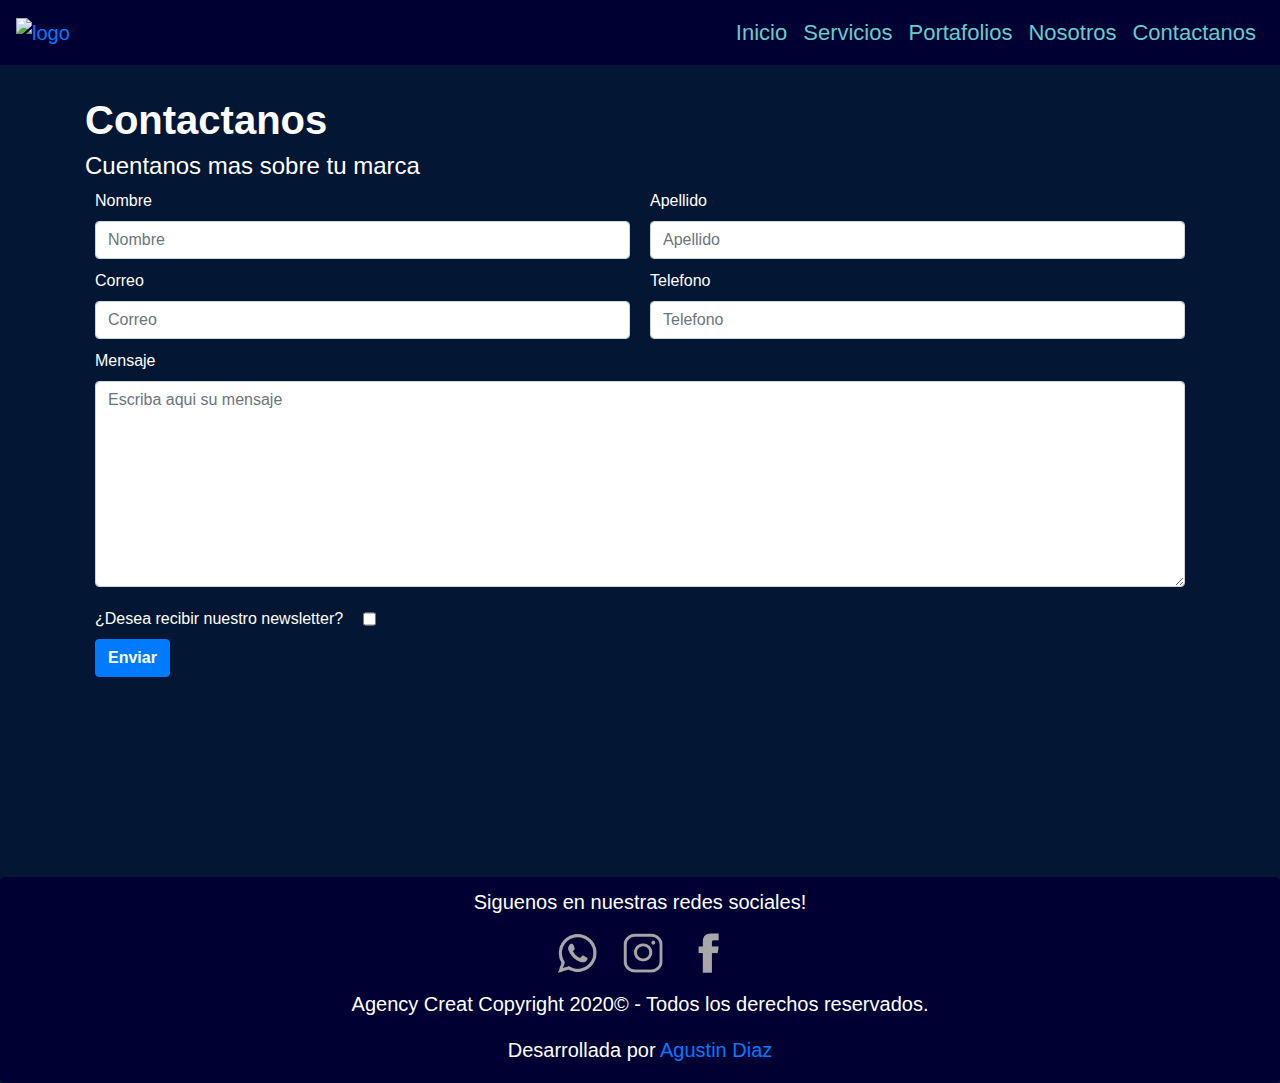
==== contactanos.html @ c566395a "Se modifico el footer" ====
<!DOCTYPE html>
<html lang="en">
<head>
    <meta charset="UTF-8">
    <meta name="viewport" content="width=device-width, initial-scale=1.0">
    <meta name="description"content="Somos la agencia creativa que te acompañará e impulsará en la creación, posicionamiento y crecimiento de tu marca">
    <meta name="keywords" content="Web,sistema,app,posicionamiento,diseño,seo,sem,pagina,identidad,logo,colores,publicidad,online">
    <title>Agency Creat: Contactanos</title>
    <!-- Fuente -->
    <link href="https://fonts.googleapis.com/css2?family=Ramabhadra&display=swap" rel="stylesheet">
    <link href="https://fonts.googleapis.com/css2?family=DM+Sans&display=swap" rel="stylesheet">
    <link href="https://fonts.googleapis.com/css2?family=Oxygen&display=swap" rel="stylesheet">
    <!-- CSS -->
    <link rel="stylesheet" href="https://stackpath.bootstrapcdn.com/bootstrap/4.5.2/css/bootstrap.min.css" integrity="sha384-JcKb8q3iqJ61gNV9KGb8thSsNjpSL0n8PARn9HuZOnIxN0hoP+VmmDGMN5t9UJ0Z" crossorigin="anonymous">
    <link rel="stylesheet" href="css/estilo.css">
    <!-- JS -->
    <script src="https://ajax.googleapis.com/ajax/libs/jquery/3.5.1/jquery.min.js"></script>
    <script src="https://cdnjs.cloudflare.com/ajax/libs/popper.js/1.16.0/umd/popper.min.js"></script>
    <script src="https://maxcdn.bootstrapcdn.com/bootstrap/4.5.2/js/bootstrap.min.js"></script>
</head>
    <body>
    <header>
        <nav class="navbar navbar-expand-md bg-primary navbar-dark " id="menu">
            <div class="navbar-brand">
                <a href="index.html"> <img class="logo" src="images/logo2.jpeg" alt="logo"></a>
            </div>
            <button class="navbar-toggler" type="button" data-toggle="collapse" data-target="#collapsibleNavbar">
                <span class="navbar-toggler-icon"></span>
              </button>
        <div class="collapse navbar-collapse nav justify-content-end" id="collapsibleNavbar">
            <ul class="navbar-nav">
                <li class="nav-item">
                    <a class="nav-link" href="index.html">Inicio</a>
                </li>
                <li class="nav-item">
                    <a class="nav-link" href="servicios.html">Servicios</a>
                </li>   
                <li class="nav-item">
                    <a class="nav-link" href="portafolios.html">Portafolios</a>
                </li>
                <li class="nav-item">
                    <a class="nav-link" href="nosotros.html">Nosotros</a>
                </li>
                <li class="nav-item">
                    <a class="nav-link" href="contactanos.html">Contactanos</a>
                </li>
             </ul>
        </div>
        </nav>
    </header>
<div class="container-fluid" id="contactanos">
    <div class="container">
        <h1 class="titulos"> Contactanos</h1>  
        <h2 class="contact">Cuentanos mas sobre tu marca</h2>
         <form class="container" id="contactForm">
             <div class="row">
                 <div class="col">
                     <div class="form-row">
                    <label for="nombre" >Nombre</label>
                    </div>
                    <div class="form-row">
                    <input class="form-control" type="text" name="nombre:" placeholder="Nombre" required/>
                    </div>
                </div>
                <div class="col">
                    <div class="form-row">
                    <label for="apellido">Apellido</label>
                    </div>
                    <div class="form-row">
                    <input class="form-control" type="text" name="apellido:"placeholder="Apellido" required/>
                    </div>
                </div>
            </div>
            <div class="row" id="rowEmail">
                <div class="col">
                    <div class="form-row">
                   <label for="correo" >Correo</label>
                   </div>
                   <div class="form-row">
                   <input class="form-control" type="email" name="Correo:" placeholder="Correo" required/>
                   </div>
               </div>
               <div class="col">
                   <div class="form-row">
                   <label for="telefono">Telefono</label>
                   </div>
                   <div class="form-row">
                   <input class="form-control" type="number" name="telefono:"placeholder="Telefono" required/>
                   </div>
               </div>
           </div>

            <div class="form-row" id="rowMes">
                <label for="consulta" style="display:block">Mensaje</label>
            </div>
            <div class="form-row">
                <textarea class="form-control" name="consulta" cols="" rows="8" id="consulta"placeholder= "Escriba aqui su mensaje" required></textarea>
            </div>

            <div class="form-row">
                <label class="newsletter" for="newsletter">¿Desea recibir nuestro newsletter?</label>
                <input class="checkBox" type="checkbox" name="newsletter"value="1"  > 
            </div>
            <div class="form-row">
            <div class="formSend">
                <input class="btn btn-primary font-weight-bold" type="submit" value="Enviar">
            </div>
            </div>
        </form>
    </div>
</div>
<footer>
    <div class="jumbotron" id="pieDePagina"> 
        <p class="text-white text-center">Siguenos en nuestras redes sociales!</p>
        <ul class="redes_footer text-center">
            <li>
                <a href="https://www.google.com.ar" target="_blank"> <img class="red1" src="[data-uri]" alt="logo-whatsapp"></a>
            </li>
            <li>
                <a href="https://www.instagram.com/agencycreat"target="_blank"> <img class="red2" src="[data-uri]" alt="logo-instagram"></a>
            </li>
            <li>
                <a href="https://www.facebook.com/" target="_blank"><img class="red3" src="[data-uri]" alt="logo-facebook"> </a>
            </li>
        </ul>     
        <p class="text-center text-white">  Agency Creat Copyright 2020© - Todos los derechos reservados.</p>
        <p class="text-center text-white"> Desarrollada por <a href="https://www.linkedin.com/in/agusjd92">Agustin Diaz</a></p> 
    </div>
</footer> 
   
</body>





</html>
---- css/estilo.css ----
#menu{font-size:22px;font-family:"Hind Madurai",sans-serif}.tituloPrincipal{font-family:"Hind Madurai",sans-serif;font-size:3rem}.titulos{font-family:"Hind Madurai",sans-serif;padding-top:6rem;font-weight:bolder}.titulos_index{font-weight:bolder;font-family:"Hind Madurai",sans-serif;padding-top:3rem}.contact{font-family:"Hind Madurai",sans-serif;font-size:1.5rem}.parrafos{font-family:"Hind Madurai",sans-serif;font-size:1.52rem;margin-top:50px}#pieDePagina{font-size:20px;font-family:"Hind Madurai",sans-serif}#tabla{font-family:"Hind Madurai",sans-serif}form{font-family:"Hind Madurai",sans-serif}#menu{background-color:#000033 !important}.navbar-dark .navbar-nav .nav-link{color:#66cccc}body{background-color:#031634}#pieDePagina{background-color:#000033}.tituloPrincipal{color:#fff}.titulos{color:#fff}.titulos_index{color:#fff}.contact{color:#fff}.parrafos{color:#fff}th{color:#33b5cc}td{color:#fff}form{color:#fff}.logo{width:120px}#menu{width:100%;position:fixed;z-index:3}#banner{max-height:100%;max-width:100%;min-width:100%;padding-top:0px;background-size:cover;position:relative;z-index:2;margin-top:50px}.tituloPrincipal{margin-top:50px}#boxWeb{margin-top:50px;margin-bottom:100px}#boxWeb #imgWeb{width:400px}#boxWeb #imgPos{width:380px;height:320px}#boxWeb #imgDis{width:400px}#pieDePagina{width:100%;position:absolute;height:auto;margin-bottom:0px;padding-top:10px;padding-bottom:2px}.red1{width:40px;margin-right:20px;margin-bottom:0px;margin-left:25px}.red2{width:40px;margin-right:20px;margin-bottom:0px}.red3{width:40px;margin-right:20px;margin-bottom:0px}#tabla{margin-bottom:100px;font-size:20px;margin-top:100px}.imagen1,.imagen2,.imagen3,.imagen4,.imagen5,.imagen6{width:380px;height:250px}.line2{margin-bottom:40px}.imgNosotros1,.imgNosotros2{width:250px;height:300px;background-color:#47cdd6;margin-bottom:50px}.nosotros{margin-bottom:100px}#contactanos{background-image:url(../images/contactanos.png);background-size:cover;padding-bottom:200px}#rowEmail{margin-top:10px}#rowMes{margin-top:10px}.checkBox{margin-left:20px;margin-bottom:8px;margin-top:20px}.newsletter{margin-top:20px}ul{list-style:none}.redes_footer li{display:inline}*{margin:0;padding:0}
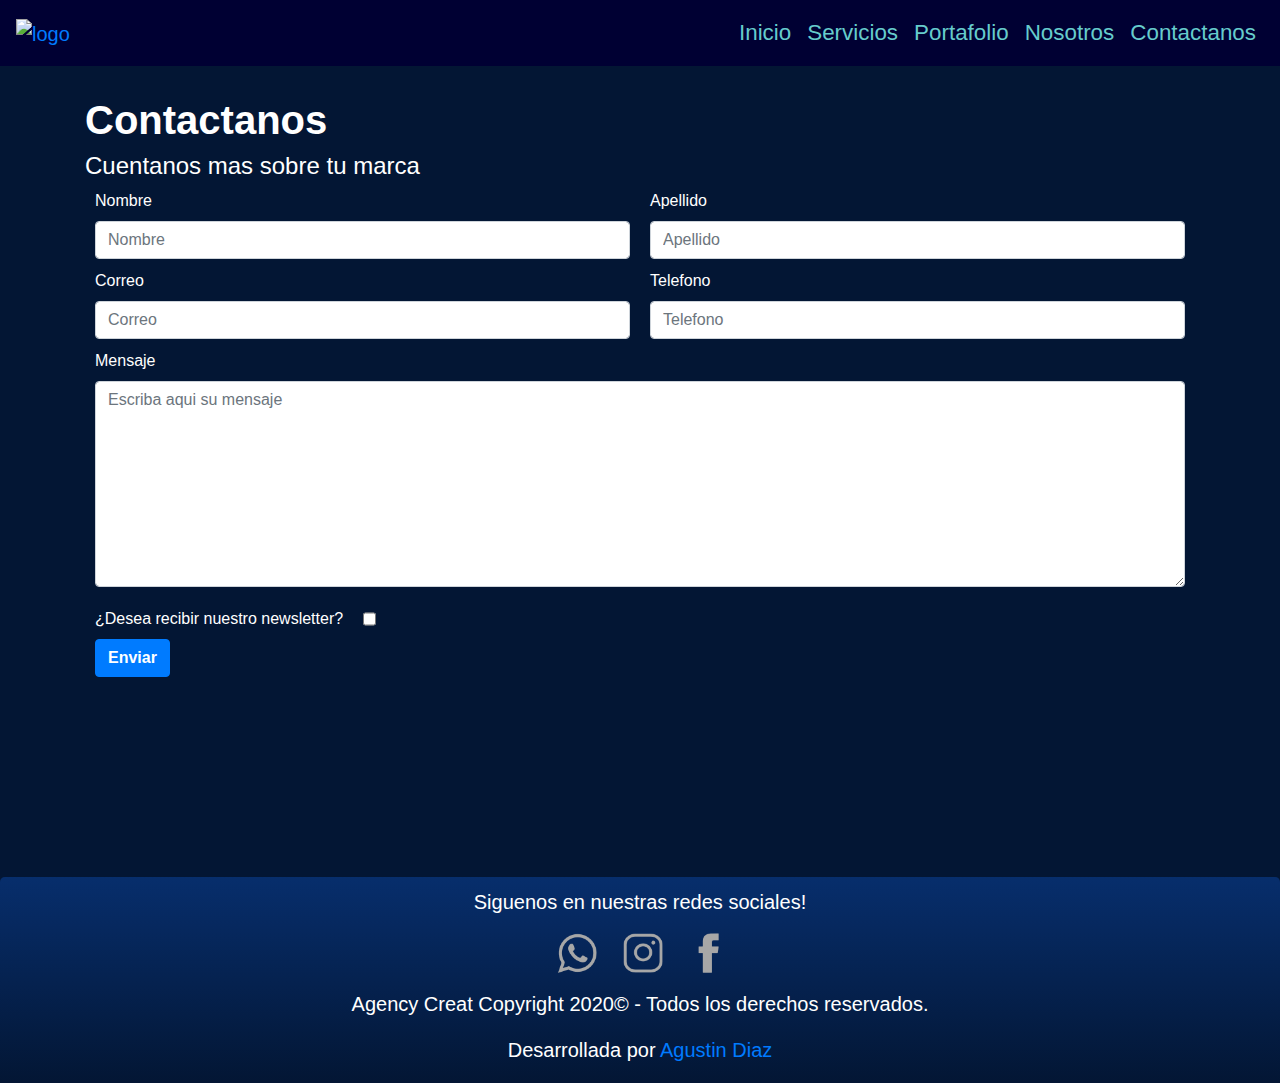
==== commit 0a7cf816: "Se arreglo menu y se arreglaron las fuentes" ====
--- a/contactanos.html
+++ b/contactanos.html
@@ -20,7 +20,7 @@
 </head>
     <body>
     <header>
-        <nav class="navbar navbar-expand-md bg-primary navbar-dark " id="menu">
+        <nav class="navbar navbar-expand-md bg-primary navbar-dark menu">
             <div class="navbar-brand">
                 <a href="index.html"> <img class="logo" src="images/logo2.jpeg" alt="logo"></a>
             </div>
@@ -36,7 +36,7 @@
                     <a class="nav-link" href="servicios.html">Servicios</a>
                 </li>   
                 <li class="nav-item">
-                    <a class="nav-link" href="portafolios.html">Portafolios</a>
+                    <a class="nav-link" href="portafolio.html">Portafolio</a>
                 </li>
                 <li class="nav-item">
                     <a class="nav-link" href="nosotros.html">Nosotros</a>
--- a/css/estilo.css
+++ b/css/estilo.css
@@ -1 +1 @@
-#menu{font-size:22px;font-family:"Hind Madurai",sans-serif}.tituloPrincipal{font-family:"Hind Madurai",sans-serif;font-size:3rem}.titulos{font-family:"Hind Madurai",sans-serif;padding-top:6rem;font-weight:bolder}.titulos_index{font-weight:bolder;font-family:"Hind Madurai",sans-serif;padding-top:3rem}.contact{font-family:"Hind Madurai",sans-serif;font-size:1.5rem}.parrafos{font-family:"Hind Madurai",sans-serif;font-size:1.52rem;margin-top:50px}#pieDePagina{font-size:20px;font-family:"Hind Madurai",sans-serif}#tabla{font-family:"Hind Madurai",sans-serif}form{font-family:"Hind Madurai",sans-serif}#menu{background-color:#000033 !important}.navbar-dark .navbar-nav .nav-link{color:#66cccc}body{background-color:#031634}#pieDePagina{background-color:#000033}.tituloPrincipal{color:#fff}.titulos{color:#fff}.titulos_index{color:#fff}.contact{color:#fff}.parrafos{color:#fff}th{color:#33b5cc}td{color:#fff}form{color:#fff}.logo{width:120px}#menu{width:100%;position:fixed;z-index:3}#banner{max-height:100%;max-width:100%;min-width:100%;padding-top:0px;background-size:cover;position:relative;z-index:2;margin-top:50px}.tituloPrincipal{margin-top:50px}#boxWeb{margin-top:50px;margin-bottom:100px}#boxWeb #imgWeb{width:400px}#boxWeb #imgPos{width:380px;height:320px}#boxWeb #imgDis{width:400px}#pieDePagina{width:100%;position:absolute;height:auto;margin-bottom:0px;padding-top:10px;padding-bottom:2px}.red1{width:40px;margin-right:20px;margin-bottom:0px;margin-left:25px}.red2{width:40px;margin-right:20px;margin-bottom:0px}.red3{width:40px;margin-right:20px;margin-bottom:0px}#tabla{margin-bottom:100px;font-size:20px;margin-top:100px}.imagen1,.imagen2,.imagen3,.imagen4,.imagen5,.imagen6{width:380px;height:250px}.line2{margin-bottom:40px}.imgNosotros1,.imgNosotros2{width:250px;height:300px;background-color:#47cdd6;margin-bottom:50px}.nosotros{margin-bottom:100px}#contactanos{background-image:url(../images/contactanos.png);background-size:cover;padding-bottom:200px}#rowEmail{margin-top:10px}#rowMes{margin-top:10px}.checkBox{margin-left:20px;margin-bottom:8px;margin-top:20px}.newsletter{margin-top:20px}ul{list-style:none}.redes_footer li{display:inline}*{margin:0;padding:0}
+.menu{font-size:1.4rem;font-family:"Hind Madurai",sans-serif}.tituloPrincipal{font-family:"Hind Madurai",sans-serif;font-size:3rem}.titulos{font-family:"Hind Madurai",sans-serif;padding-top:6rem;font-weight:bolder}.titulos_index{font-weight:bolder;font-family:"Hind Madurai",sans-serif;padding-top:3rem}.contact{font-family:"Hind Madurai",sans-serif;font-size:1.5rem}.parrafos{font-family:"Hind Madurai",sans-serif;font-size:1.52rem;margin-top:50px}#pieDePagina{font-size:20px;font-family:"Hind Madurai",sans-serif}#tabla{font-family:"Hind Madurai",sans-serif}form{font-family:"Hind Madurai",sans-serif}.menu{background-color:#000033 !important}.navbar-dark .navbar-nav .nav-link{color:#66cccc}body{background-color:#031634}#pieDePagina{background-image:linear-gradient(to bottom, #072E6C, #031634)}.tituloPrincipal{color:#fff}.titulos{color:#fff}.titulos_index{color:#fff}.contact{color:#fff}.parrafos{color:#fff}th{color:#33b5cc}td{color:#fff}form{color:#fff}.logo{width:120px}.menu{width:100%;position:fixed;z-index:3}.banner{padding-top:0px;background-size:cover;position:relative;z-index:2;margin-top:50px}.tituloPrincipal{margin-top:50px}#boxWeb{margin-top:50px;margin-bottom:100px}#boxWeb #imgWeb{width:400px}#boxWeb #imgPos{width:380px;height:320px}#boxWeb #imgDis{width:400px}#pieDePagina{width:100%;position:absolute;height:auto;margin-bottom:0px;padding-top:10px;padding-bottom:2px}.red1{width:40px;margin-right:20px;margin-bottom:0px;margin-left:25px}.red2{width:40px;margin-right:20px;margin-bottom:0px}.red3{width:40px;margin-right:20px;margin-bottom:0px}#tabla{margin-bottom:100px;font-size:20px;margin-top:100px}.imagen1,.imagen2,.imagen3,.imagen4,.imagen5,.imagen6{width:380px;height:250px}.line2{margin-bottom:40px}.imgNosotros1,.imgNosotros2{width:400px;height:300px;margin-bottom:50px}.nosotros{margin-bottom:100px}#contactanos{background-image:url(../images/contactanos.png);background-size:cover;padding-bottom:200px}#rowEmail{margin-top:10px}#rowMes{margin-top:10px}.checkBox{margin-left:20px;margin-bottom:8px;margin-top:20px}.newsletter{margin-top:20px}ul{list-style:none}.redes_footer li{display:inline}.fondoservicios{background-image:url(../images/servicios.png);background-size:cover;padding-bottom:2px}@media (min-width: 768px){.navbar-collapse{justify-content:flex-end}}*{margin:0;padding:0}
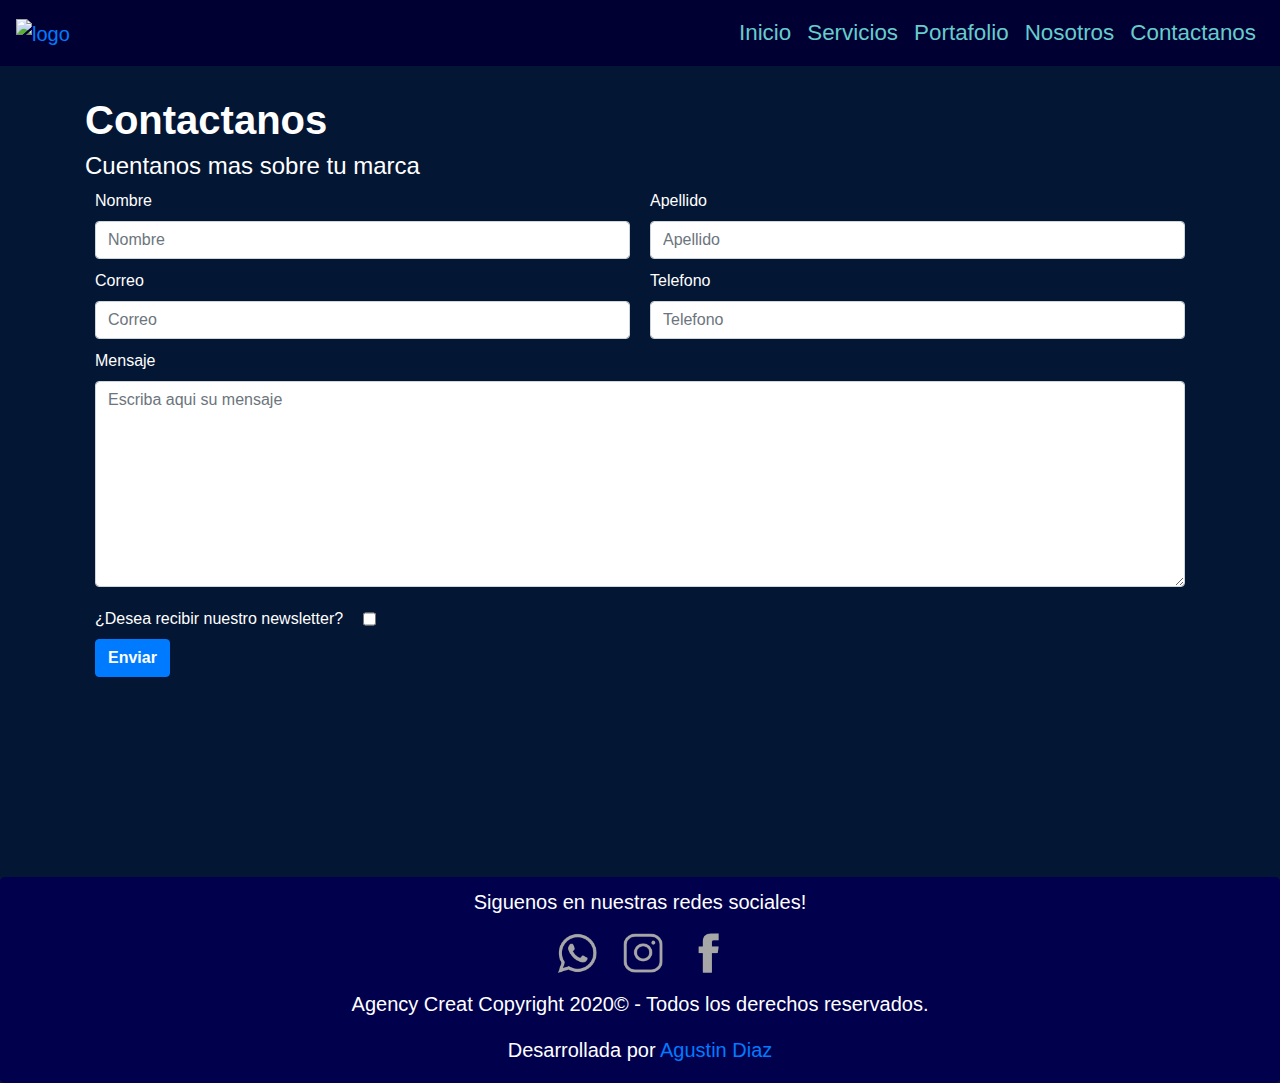
==== commit 406308d1: "Se agrego fondo a nosotros y portafolios" ====
--- a/contactanos.html
+++ b/contactanos.html
@@ -13,6 +13,7 @@
     <!-- CSS -->
     <link rel="stylesheet" href="https://stackpath.bootstrapcdn.com/bootstrap/4.5.2/css/bootstrap.min.css" integrity="sha384-JcKb8q3iqJ61gNV9KGb8thSsNjpSL0n8PARn9HuZOnIxN0hoP+VmmDGMN5t9UJ0Z" crossorigin="anonymous">
     <link rel="stylesheet" href="css/estilo.css">
+    <link rel="stylesheet" href="https://cdnjs.cloudflare.com/ajax/libs/animate.css/4.1.1/animate.min.css"/>
     <!-- JS -->
     <script src="https://ajax.googleapis.com/ajax/libs/jquery/3.5.1/jquery.min.js"></script>
     <script src="https://cdnjs.cloudflare.com/ajax/libs/popper.js/1.16.0/umd/popper.min.js"></script>
@@ -27,7 +28,7 @@
             <button class="navbar-toggler" type="button" data-toggle="collapse" data-target="#collapsibleNavbar">
                 <span class="navbar-toggler-icon"></span>
               </button>
-        <div class="collapse navbar-collapse nav justify-content-end" id="collapsibleNavbar">
+        <div class="collapse navbar-collapse nav" id="collapsibleNavbar">
             <ul class="navbar-nav">
                 <li class="nav-item">
                     <a class="nav-link" href="index.html">Inicio</a>
@@ -49,10 +50,10 @@
         </nav>
     </header>
 <div class="container-fluid" id="contactanos">
-    <div class="container">
+    <div class="container animate__animated animate__slideInUp">
         <h1 class="titulos"> Contactanos</h1>  
-        <h2 class="contact">Cuentanos mas sobre tu marca</h2>
-         <form class="container" id="contactForm">
+        <h2 class="contact ">Cuentanos mas sobre tu marca</h2>
+         <form class="container " id="contactForm">
              <div class="row">
                  <div class="col">
                      <div class="form-row">
@@ -110,11 +111,11 @@
     </div>
 </div>
 <footer>
-    <div class="jumbotron" id="pieDePagina"> 
+    <div class="jumbotron pieDePagina"> 
         <p class="text-white text-center">Siguenos en nuestras redes sociales!</p>
         <ul class="redes_footer text-center">
             <li>
-                <a href="https://www.google.com.ar" target="_blank"> <img class="red1" src="[data-uri]" alt="logo-whatsapp"></a>
+                <a href="https://wa.link/wt4ra1" target="_blank"> <img class="red1" src="[data-uri]" alt="logo-whatsapp"></a>
             </li>
             <li>
                 <a href="https://www.instagram.com/agencycreat"target="_blank"> <img class="red2" src="[data-uri]" alt="logo-instagram"></a>
--- a/css/estilo.css
+++ b/css/estilo.css
@@ -1 +1 @@
-.menu{font-size:1.4rem;font-family:"Hind Madurai",sans-serif}.tituloPrincipal{font-family:"Hind Madurai",sans-serif;font-size:3rem}.titulos{font-family:"Hind Madurai",sans-serif;padding-top:6rem;font-weight:bolder}.titulos_index{font-weight:bolder;font-family:"Hind Madurai",sans-serif;padding-top:3rem}.contact{font-family:"Hind Madurai",sans-serif;font-size:1.5rem}.parrafos{font-family:"Hind Madurai",sans-serif;font-size:1.52rem;margin-top:50px}#pieDePagina{font-size:20px;font-family:"Hind Madurai",sans-serif}#tabla{font-family:"Hind Madurai",sans-serif}form{font-family:"Hind Madurai",sans-serif}.menu{background-color:#000033 !important}.navbar-dark .navbar-nav .nav-link{color:#66cccc}body{background-color:#031634}#pieDePagina{background-image:linear-gradient(to bottom, #072E6C, #031634)}.tituloPrincipal{color:#fff}.titulos{color:#fff}.titulos_index{color:#fff}.contact{color:#fff}.parrafos{color:#fff}th{color:#33b5cc}td{color:#fff}form{color:#fff}.logo{width:120px}.menu{width:100%;position:fixed;z-index:3}.banner{padding-top:0px;background-size:cover;position:relative;z-index:2;margin-top:50px}.tituloPrincipal{margin-top:50px}#boxWeb{margin-top:50px;margin-bottom:100px}#boxWeb #imgWeb{width:400px}#boxWeb #imgPos{width:380px;height:320px}#boxWeb #imgDis{width:400px}#pieDePagina{width:100%;position:absolute;height:auto;margin-bottom:0px;padding-top:10px;padding-bottom:2px}.red1{width:40px;margin-right:20px;margin-bottom:0px;margin-left:25px}.red2{width:40px;margin-right:20px;margin-bottom:0px}.red3{width:40px;margin-right:20px;margin-bottom:0px}#tabla{margin-bottom:100px;font-size:20px;margin-top:100px}.imagen1,.imagen2,.imagen3,.imagen4,.imagen5,.imagen6{width:380px;height:250px}.line2{margin-bottom:40px}.imgNosotros1,.imgNosotros2{width:400px;height:300px;margin-bottom:50px}.nosotros{margin-bottom:100px}#contactanos{background-image:url(../images/contactanos.png);background-size:cover;padding-bottom:200px}#rowEmail{margin-top:10px}#rowMes{margin-top:10px}.checkBox{margin-left:20px;margin-bottom:8px;margin-top:20px}.newsletter{margin-top:20px}ul{list-style:none}.redes_footer li{display:inline}.fondoservicios{background-image:url(../images/servicios.png);background-size:cover;padding-bottom:2px}@media (min-width: 768px){.navbar-collapse{justify-content:flex-end}}*{margin:0;padding:0}
+.menu{font-size:1.4rem;font-family:"Hind Madurai",sans-serif}.tituloPrincipal{font-family:"Hind Madurai",sans-serif;font-size:3rem}.titulos{font-family:"Hind Madurai",sans-serif;padding-top:6rem;font-weight:bolder}.titulos_index{font-weight:bolder;font-family:"Hind Madurai",sans-serif;padding-top:3rem}.contact{font-family:"Hind Madurai",sans-serif;font-size:1.5rem}.parrafos{font-family:"Hind Madurai",sans-serif;font-size:1.52rem;margin-top:50px}.pieDePagina{font-size:20px;font-family:"Hind Madurai",sans-serif}#tabla{font-family:"Hind Madurai",sans-serif}form{font-family:"Hind Madurai",sans-serif}.menu{background-color:#000033 !important}.navbar-dark .navbar-nav .nav-link{color:#66cccc}body{background-color:#031634}.pieDePagina{background-color:#00004d}.tituloPrincipal{color:#fff}.titulos{color:#fff}.titulos_index{color:#fff}.contact{color:#fff}.parrafos{color:#fff}th{color:#33b5cc}td{color:#fff}form{color:#fff}.logo{width:120px}.menu{width:100%;position:fixed;z-index:3}.banner{padding-top:0px;background-size:cover;position:relative;z-index:2;margin-top:50px}.tituloPrincipal{margin-top:50px}.boxWeb{margin-top:50px;margin-bottom:100px}.boxWeb .imgWeb,.boxWeb .imgPos,.boxWeb .imgDis{width:100%;background-size:cover}.pieDePagina{width:100%;position:absolute;height:auto;margin-bottom:0px;padding-top:10px;padding-bottom:2px}.pieDePagina .red1{width:40px;margin-right:20px;margin-bottom:0px;margin-left:25px}.pieDePagina .red2,.pieDePagina .red3{width:40px;margin-right:20px;margin-bottom:0px}#tabla{margin-bottom:100px;font-size:20px;margin-top:100px}.imagen1,.imagen2,.imagen3,.imagen4,.imagen5,.imagen6{width:100%;height:100%;background-size:cover}.line2{margin-bottom:40px}.imgNosotros1,.imgNosotros2{width:100%;margin-bottom:50px;background-size:cover;position:relative}.nosotros{margin-bottom:100px}#contactanos{background-image:url(../images/contactanos.png);background-size:cover;padding-bottom:200px}#rowEmail{margin-top:10px}#rowMes{margin-top:10px}.checkBox{margin-left:20px;margin-bottom:8px;margin-top:20px}.newsletter{margin-top:20px}ul{list-style:none}.redes_footer li{display:inline}.fondoservicios{background-image:url(../images/servicios.png);background-size:cover;padding-bottom:2px}@media (min-width: 768px){.navbar-collapse{justify-content:flex-end}}.nosotrosBox{background-image:url(../images/nosotros.png);background-size:cover;padding-bottom:10px}.portafolio{background-image:url(../images/portafolio2.png);background-size:cover;padding-bottom:50px}*{margin:0;padding:0}
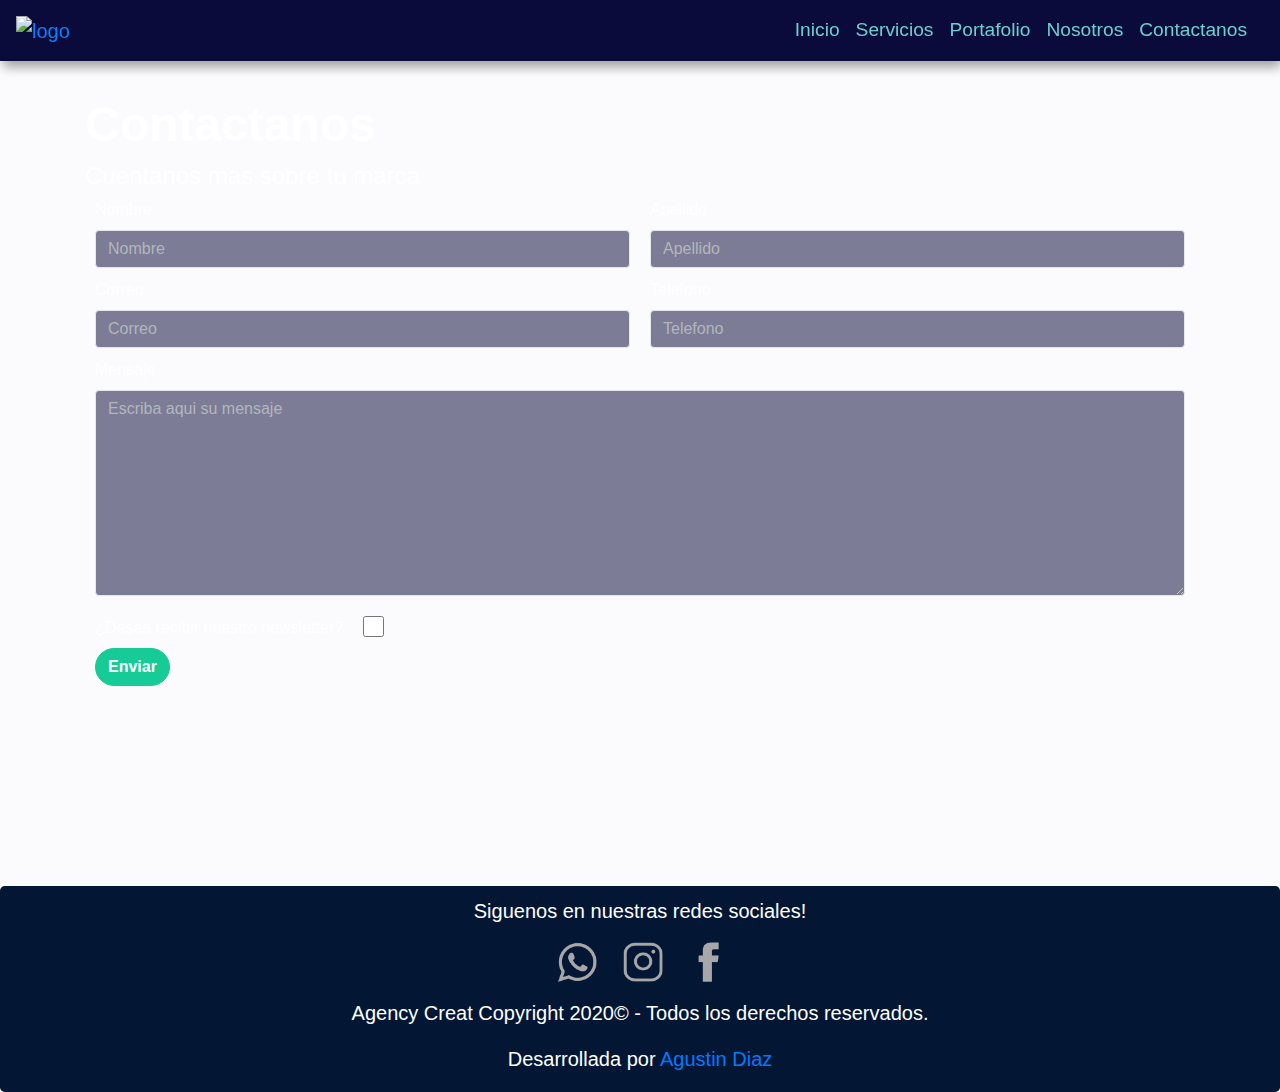
==== commit 59b77bf0: "Se agregaron img a recomendaciones, se mejoro seccion servicios" ====
--- a/contactanos.html
+++ b/contactanos.html
@@ -21,7 +21,7 @@
 </head>
     <body>
     <header>
-        <nav class="navbar navbar-expand-md bg-primary navbar-dark menu">
+        <nav class="navbar navbar-expand-md navbar-dark menu">
             <div class="navbar-brand">
                 <a href="index.html"> <img class="logo" src="images/logo2.jpeg" alt="logo"></a>
             </div>
@@ -60,7 +60,7 @@
                     <label for="nombre" >Nombre</label>
                     </div>
                     <div class="form-row">
-                    <input class="form-control" type="text" name="nombre:" placeholder="Nombre" required/>
+                    <input class="form-control input-opacity" type="text" name="nombre:" placeholder="Nombre" required/>
                     </div>
                 </div>
                 <div class="col">
@@ -68,7 +68,7 @@
                     <label for="apellido">Apellido</label>
                     </div>
                     <div class="form-row">
-                    <input class="form-control" type="text" name="apellido:"placeholder="Apellido" required/>
+                    <input class="form-control input-opacity" type="text" name="apellido:"placeholder="Apellido" required/>
                     </div>
                 </div>
             </div>
@@ -78,7 +78,7 @@
                    <label for="correo" >Correo</label>
                    </div>
                    <div class="form-row">
-                   <input class="form-control" type="email" name="Correo:" placeholder="Correo" required/>
+                   <input class="form-control input-opacity" type="email" name="Correo:" placeholder="Correo" required/>
                    </div>
                </div>
                <div class="col">
@@ -86,7 +86,7 @@
                    <label for="telefono">Telefono</label>
                    </div>
                    <div class="form-row">
-                   <input class="form-control" type="number" name="telefono:"placeholder="Telefono" required/>
+                   <input class="form-control input-opacity" type="number" name="telefono:"placeholder="Telefono" required/>
                    </div>
                </div>
            </div>
@@ -95,7 +95,7 @@
                 <label for="consulta" style="display:block">Mensaje</label>
             </div>
             <div class="form-row">
-                <textarea class="form-control" name="consulta" cols="" rows="8" id="consulta"placeholder= "Escriba aqui su mensaje" required></textarea>
+                <textarea class="form-control input-opacity" name="consulta" cols="" rows="8" id="consulta"placeholder= "Escriba aqui su mensaje" required></textarea>
             </div>
 
             <div class="form-row">
--- a/css/estilo.css
+++ b/css/estilo.css
@@ -1 +1 @@
-.menu{font-size:1.4rem;font-family:"Hind Madurai",sans-serif}.tituloPrincipal{font-family:"Hind Madurai",sans-serif;font-size:3rem}.titulos{font-family:"Hind Madurai",sans-serif;padding-top:6rem;font-weight:bolder}.titulos_index{font-weight:bolder;font-family:"Hind Madurai",sans-serif;padding-top:3rem}.contact{font-family:"Hind Madurai",sans-serif;font-size:1.5rem}.parrafos{font-family:"Hind Madurai",sans-serif;font-size:1.52rem;margin-top:50px}.pieDePagina{font-size:20px;font-family:"Hind Madurai",sans-serif}#tabla{font-family:"Hind Madurai",sans-serif}form{font-family:"Hind Madurai",sans-serif}.menu{background-color:#000033 !important}.navbar-dark .navbar-nav .nav-link{color:#66cccc}body{background-color:#031634}.pieDePagina{background-color:#00004d}.tituloPrincipal{color:#fff}.titulos{color:#fff}.titulos_index{color:#fff}.contact{color:#fff}.parrafos{color:#fff}th{color:#33b5cc}td{color:#fff}form{color:#fff}.logo{width:120px}.menu{width:100%;position:fixed;z-index:3}.banner{padding-top:0px;background-size:cover;position:relative;z-index:2;margin-top:50px}.tituloPrincipal{margin-top:50px}.boxWeb{margin-top:50px;margin-bottom:100px}.boxWeb .imgWeb,.boxWeb .imgPos,.boxWeb .imgDis{width:100%;background-size:cover}.pieDePagina{width:100%;position:absolute;height:auto;margin-bottom:0px;padding-top:10px;padding-bottom:2px}.pieDePagina .red1{width:40px;margin-right:20px;margin-bottom:0px;margin-left:25px}.pieDePagina .red2,.pieDePagina .red3{width:40px;margin-right:20px;margin-bottom:0px}#tabla{margin-bottom:100px;font-size:20px;margin-top:100px}.imagen1,.imagen2,.imagen3,.imagen4,.imagen5,.imagen6{width:100%;height:100%;background-size:cover}.line2{margin-bottom:40px}.imgNosotros1,.imgNosotros2{width:100%;margin-bottom:50px;background-size:cover;position:relative}.nosotros{margin-bottom:100px}#contactanos{background-image:url(../images/contactanos.png);background-size:cover;padding-bottom:200px}#rowEmail{margin-top:10px}#rowMes{margin-top:10px}.checkBox{margin-left:20px;margin-bottom:8px;margin-top:20px}.newsletter{margin-top:20px}ul{list-style:none}.redes_footer li{display:inline}.fondoservicios{background-image:url(../images/servicios.png);background-size:cover;padding-bottom:2px}@media (min-width: 768px){.navbar-collapse{justify-content:flex-end}}.nosotrosBox{background-image:url(../images/nosotros.png);background-size:cover;padding-bottom:10px}.portafolio{background-image:url(../images/portafolio2.png);background-size:cover;padding-bottom:50px}*{margin:0;padding:0}
+.menu{font-size:1.2rem;font-family:"Hind Madurai",sans-serif}.tituloPrincipal{font-family:"Hind Madurai",sans-serif;font-size:3.5rem}.titulos{font-family:"Hind Madurai",sans-serif;padding-top:6rem;font-weight:bolder;font-size:3rem}.titulos_index{font-family:"Hind Madurai",sans-serif;padding-top:3rem;font-size:2.3rem}.contact{font-family:"Hind Madurai",sans-serif;font-size:1.5rem}.parrafos{font-family:"Hind Madurai",sans-serif;font-size:1.52rem;margin-top:50px}.parrafosIndex{font-family:"Hind Madurai",sans-serif;font-size:1.52rem;margin-top:50px}.pieDePagina{font-size:20px;font-family:"Hind Madurai",sans-serif}#tabla{font-family:"Hind Madurai",sans-serif}.table{font-family:"Hind Madurai",sans-serif}.table th{font-size:3rem}form{font-family:"Hind Madurai",sans-serif}.menu{background-color:#000033 !important;opacity:0.96}.input-opacity{opacity:0.5;background:#000033}.navbar-dark .navbar-nav .nav-link{color:#66cccc}body{background-color:#fbfbfd}.pieDePagina{background-color:#031634}.tituloPrincipal{color:#171718}.titulos{color:#fff}.titulos_index{color:#031634}.serviceTitle{color:#17cb97}.contact{color:#fff}.parrafos{color:#fff}.parrafosIndex{color:#171718}.table{color:#171718}.btn-primary{border:solid 1px #17cb97;background-color:#17cb97;border-radius:30px 30px 30px 30px}form{color:#fff}.table th{color:#12a177}.logo{width:120px}.menu{width:100%;position:fixed;z-index:3;-webkit-box-shadow:2px 7px 11px -1px rgba(0,0,0,0.39);box-shadow:2px 7px 11px -1px rgba(0,0,0,0.39);padding-right:25px}@media (min-width: 768px){.navbar-collapse{justify-content:flex-end}.valoraciones{padding-left:100px;padding-right:100px}}.banner{padding-top:0px;background-size:cover;position:relative;z-index:2;margin-top:50px}.tituloPrincipal{margin-top:50px}.boxWeb{margin-top:50px;margin-bottom:100px}.boxWeb .imgWeb,.boxWeb .imgPos,.boxWeb .imgDis{width:100%;background-size:cover}.recomenImg{width:30vh;padding-right:20px;float:left}@media (max-width: 768px){.recomenImg{float:none;padding-bottom:40px}}.pieDePagina{width:100%;position:absolute;height:auto;margin-bottom:0px;padding-top:10px;padding-bottom:2px}.pieDePagina .red1{width:40px;margin-right:20px;margin-bottom:0px;margin-left:25px}.pieDePagina .red2,.pieDePagina .red3{width:40px;margin-right:20px;margin-bottom:0px}.redes_footer li{display:inline}.table{margin:auto;color:#171718;border-radius:10px;background:#f1f3f3;box-shadow:-10px -9px 13px -6px #000;margin-bottom:20px;min-height:50vh}@media (max-width: 768px){.table{min-height:40vh}}.table th{font-size:1.8rem}.imagen1,.imagen2,.imagen3,.imagen4,.imagen5,.imagen6{width:100%;height:100%;background-size:cover}.imagen1:hover,.imagen2:hover,.imagen3:hover,.imagen4:hover,.imagen5:hover,.imagen6:hover{transform:scale(1.2) !important}.line2{margin-bottom:40px}.portafolio{background-image:url(../images/portafolio2.png);background-size:cover;padding-bottom:50px}.imgNosotros1,.imgNosotros2{width:100%;margin-bottom:50px;background-size:cover;position:relative}.nosotros{margin-bottom:100px}.nosotrosBox{background-image:url(../images/nosotros.png);background-size:cover;padding-bottom:10px}#contactanos{background-image:url(../images/contactanos.png);background-size:cover;padding-bottom:200px}#rowEmail{margin-top:10px}#rowMes{margin-top:10px}.checkBox{margin-left:20px;margin-bottom:8px;margin-top:20px;height:1.3rem;width:1.3rem}.newsletter{margin-top:20px}.fondoservicios{background-image:url(../images/servicios.png);background-size:cover;padding-bottom:80px}#servicios{padding-top:20px}.serviciosBox{padding-top:50px;margin:auto}.portfolioBox{margin:auto}.valoraciones{font-size:1.8rem}.valoracionesBox{border:solid 4px darkblue;padding:50px}.valor{margin-bottom:0}h3{padding-bottom:2vh;font-size:5vh}*{margin:0;padding:0}
